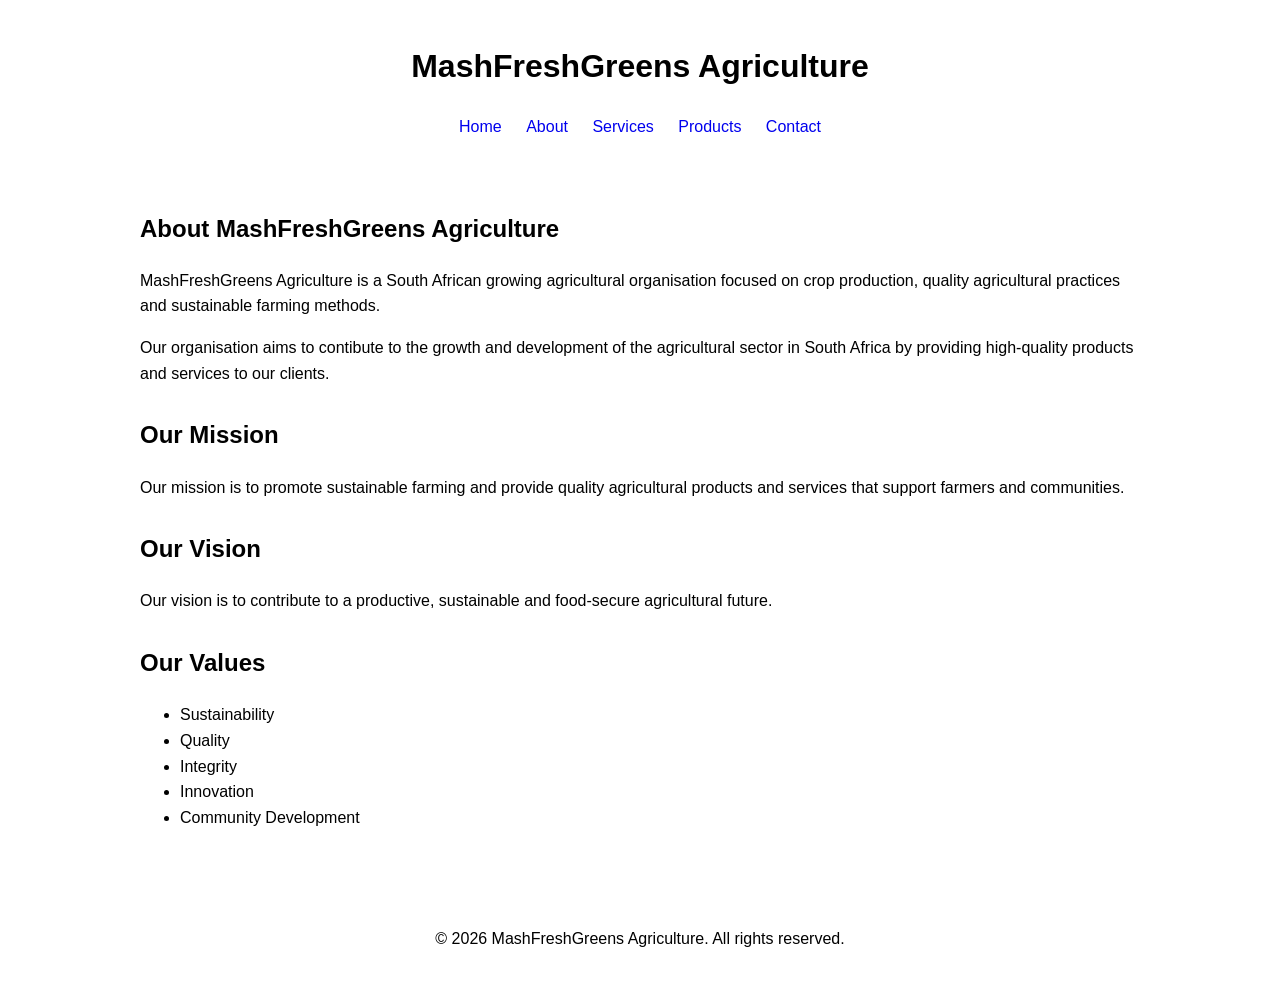
==== about.html @ dee6584e "initial commit" ====
<!DOCTYPE html>
<html lang="en">
<head>
    <meta charset="UTF-8">
    <meta name="viewport" content="width=device-width, initial-scale=1.0">

    <title>MashFreshGreens Agriculture | About</title>
    <link rel="stylesheet" href="css/style.css">

</head>
<body>
    <header>
        <h1>MashFreshGreens Agriculture</h1>
        <nav>
            <a href="index.html">Home</a>
            <a href="about.html">About</a>
            <a href="services.html">Services</a>
            <a href="products.html">Products</a>
            <a href="contact.html">Contact</a>
        </nav>
   
    </header>
    <main>
        <section>
            <h2>About MashFreshGreens Agriculture</h2>

            <p>
                MashFreshGreens Agriculture is a South African growing agricultural organisation focused on crop production, quality agricultural practices and sustainable farming methods.
            </p>

            <p>
                Our organisation aims to contibute to the growth and development of the agricultural sector in South Africa by providing high-quality products and services to our clients. 
            </p>

        </section>
            
        <section>
            <h2>Our Mission</h2>
            <p>
                Our mission is to promote sustainable farming and provide quality agricultural products and services that support farmers and communities.
            </p>
        </section>
        <section>
            <h2>Our Vision</h2>
            <p>
                Our vision is to contribute to a productive, sustainable and food-secure agricultural future.
            </p>
        </section>
        <section>
            <h2>Our Values</h2>
            <ul>
                <li>Sustainability</li>
                <li>Quality</li>
                <li>Integrity</li>
                <li>Innovation</li>
                <li>Community Development</li>
            </ul>
        </section>
    </main>
    <footer>
        <p>&copy; 2026 MashFreshGreens Agriculture. All rights reserved.</p>
</body>
</html>
---- css/style.css ----
body {
    font-family: Arial, sans-serif;
    margin: 0;
    line-height: 1.6;
}

header {
    padding: 20px;
    text-align: center;
}

nav {
    margin-top: 15px;
}

nav a {
    margin: 0 10px;
    text-decoration: green;
}

main {
    max-width: 1000px;
    margin: auto;
    padding: 30px;
}

section {
    margin-bottom: 30px;
}

footer {
    text-align: center;
    padding: 20px;
}
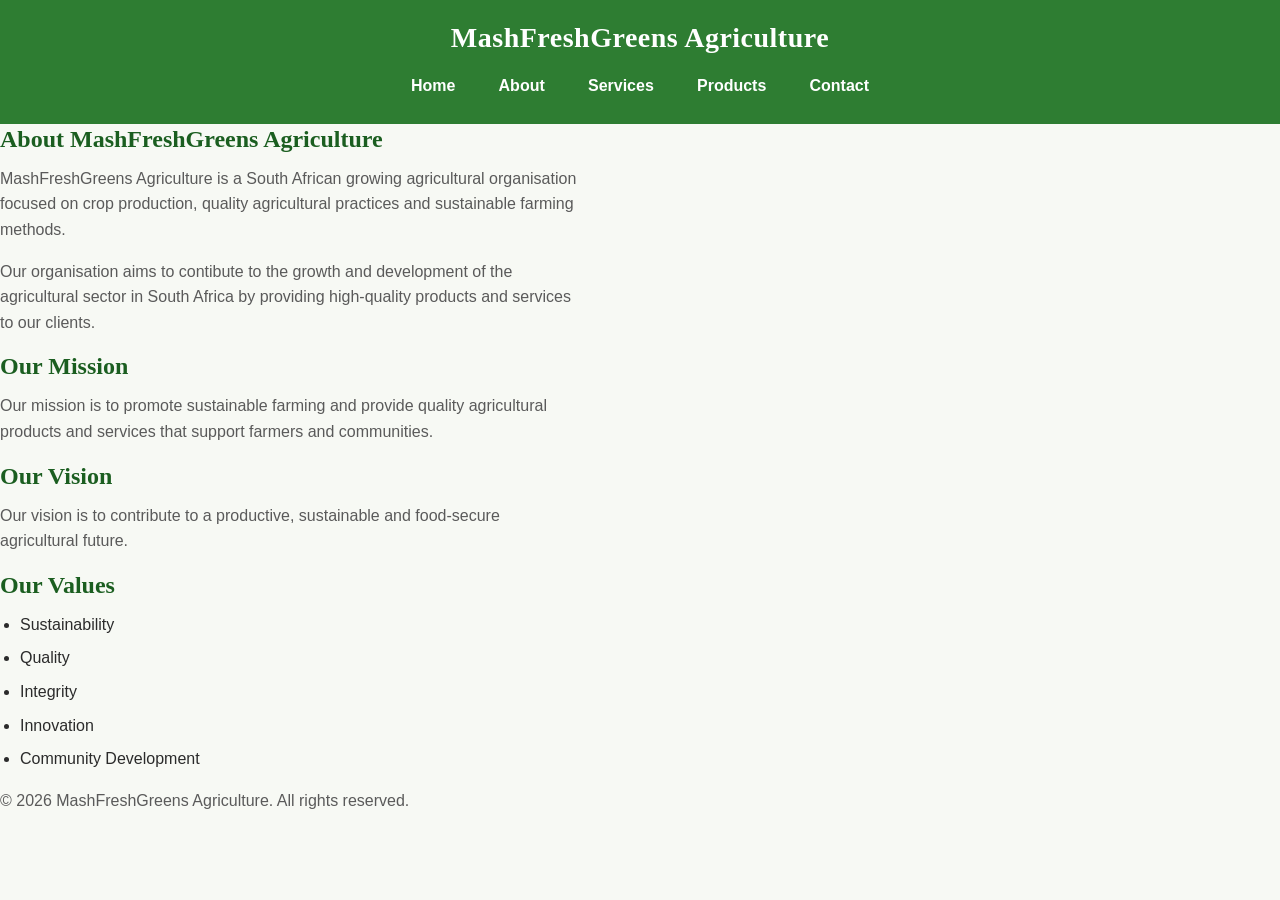
==== commit 7e98c74b: "added a responsive CSS layout with breakpoints" ====
--- a/about.html
+++ b/about.html
@@ -59,5 +59,6 @@
     </main>
     <footer>
         <p>&copy; 2026 MashFreshGreens Agriculture. All rights reserved.</p>
+    </footer>
 </body>
 </html>
--- a/css/style.css
+++ b/css/style.css
@@ -1,34 +1,113 @@
-body {
-    font-family: Arial, sans-serif;
+/*==================================
+    MashFreshGreens Agriculture - Stylesheet
+    Part 2: CSS Styling - Desktop base styles + Responsive Design
+====================================*/
+
+/* 1. CSS Reset / Base Style ------------------------------------------ */
+*{
+    box-sizing: border-box;
     margin: 0;
+    padding: 0;
+}
+
+:root{
+    --colour-primary: #2e7d32;      /* deep leaf green */
+    --colour-primary-dark: #1b5e20;
+    --colour-primary-light: #a5d6a7;
+    --colour-accent: #f9a825;       /* harvest gold */
+    --colour-bg: #f7f9f4;
+    --colour-surface: #ffffff;
+    --colour-text: #2b2b2b;
+    --colour-text-light: #5a5a5a;
+    --font-base: 'Segoe UI', Arial, sans-serif;
+    --font-heading: Georgia, 'Times New Roman', serif;
+    --radius: 8px;
+    --shadow: 0 2px 8px rgba(0, 0, 0, 0.08);
+}
+
+html{
+    font-size: 100%; /* 1rem = 16px, base for rem units */
+    scroll-behavior: smooth;
+}
+
+body{
+    font-family: var(--font-base);
+    background-color: var(--colour-bg);
+    color: var(--colour-text);
     line-height: 1.6;
 }
 
+img{
+    max-width: 100%;
+    height: auto;
+    display: block;
+    border-radius: var(--radius);
+}
+
+a{
+    color: var(--colour-primary-dark);
+}
+
+/* 2. Typography -------------------------------------------------------*/
+h1, h2, h3{
+    font-family: var(--font-heading);
+    color: var(--colour-primary-dark);
+    line-height: 1.25;
+}
+
+h1{
+    font-size: 2rem;
+    letter-spacing: 0.5px;
+}
+
+h2{
+    font-size: 1.5rem;
+    margin-bottom: 0.75rem;
+}
+
+p{
+    margin-bottom: 1rem;
+    color: var(--colour-text-light);
+    max-width: 65ch; /* limit line length for better readability */
+}
+
+ul {
+    margin: 0 0 1rem 1.25rem;
+}
+
+li {
+    margin-bottom: 0.5rem;    
+}
+
+/* 3. Header and Navigation -------------------------------------------------------*/
 header {
-    padding: 20px;
+    background-color: var(--colour-primary);
+    color: #fff;
+    padding: 1.25rem 1.5rem;
+    display: flex;
+    flex-direction: column;
+    align-items: center;
+    gap: 0.75rem;
+}
+
+header h1 {
+    color: #fff;
+    font-size: 1.75rem;
     text-align: center;
 }
 
 nav {
-    margin-top: 15px;
+    display: flex;
+    flex-wrap: wrap;
+    justify-content: center;
+    gap: 0.5rem 1.5rem;
 }
 
 nav a {
-    margin: 0 10px;
-    text-decoration: green;
+    color: #fff;
+    text-decoration: none;
+    font-weight: 600;
+    padding: 0.35rem 0.6rem;
+    border-radius: var(--radius);
+    transition: background-color 0.2s ease; color 0.2s ease;
 }
-
-main {
-    max-width: 1000px;
-    margin: auto;
-    padding: 30px;
-}
-
-section {
-    margin-bottom: 30px;
-}
-
-footer {
-    text-align: center;
-    padding: 20px;
-}
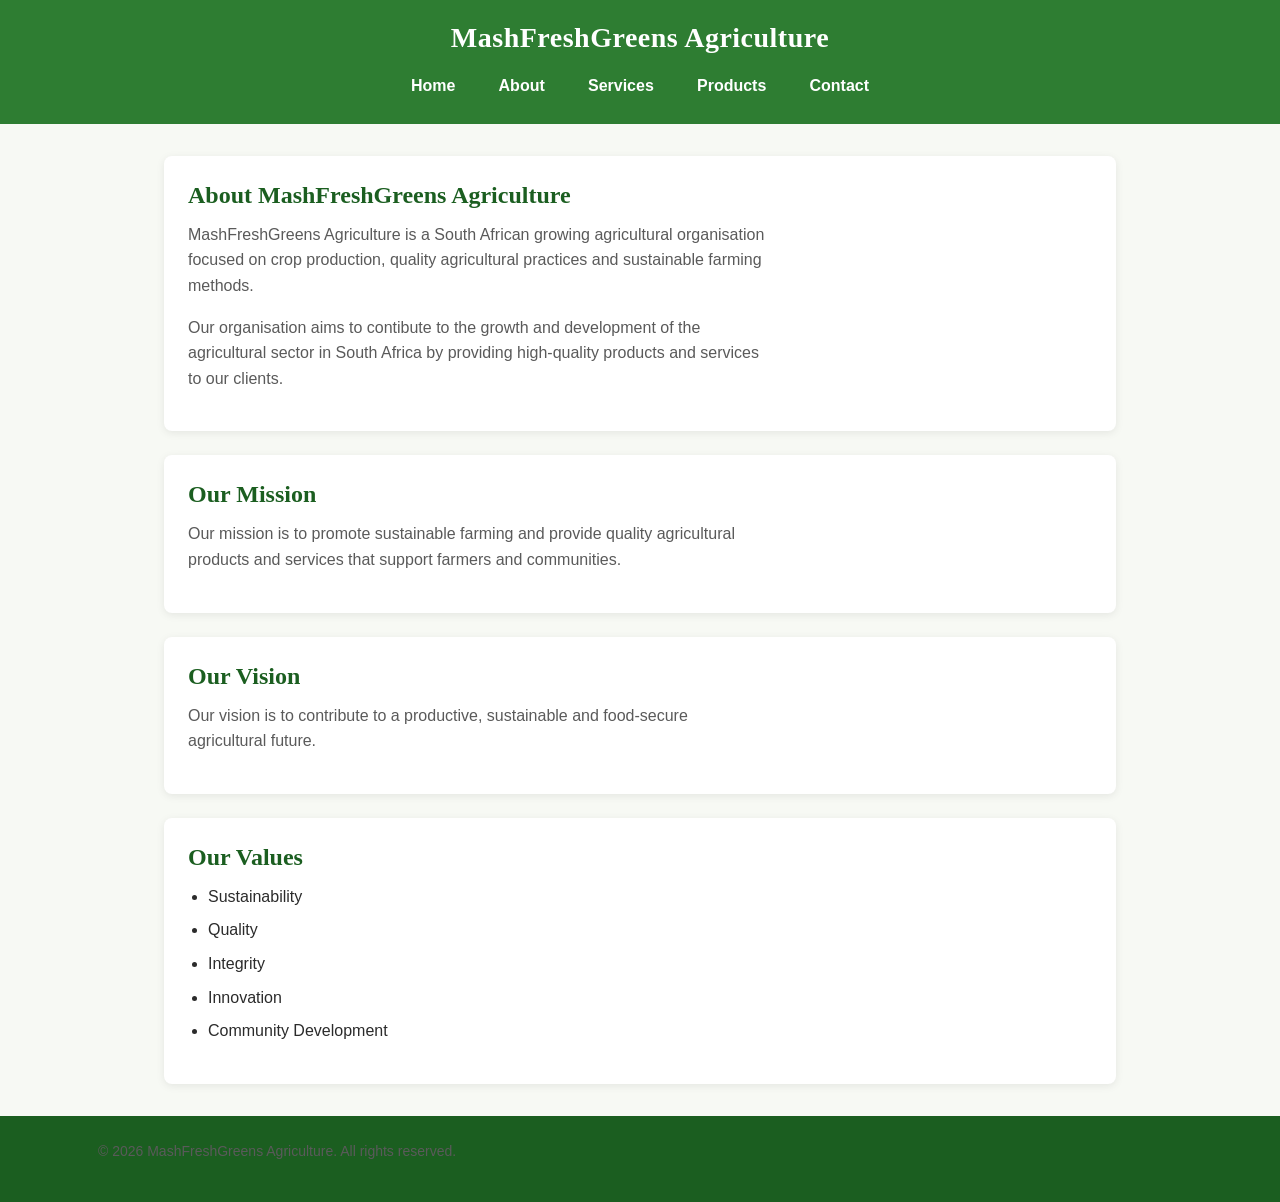
==== commit aff65cf7: "Added comments to the about page" ====
--- a/about.html
+++ b/about.html
@@ -9,6 +9,7 @@
 
 </head>
 <body>
+    <!-- Same header/nav as every other page, so the user always has consistent orientation on the site -->
     <header>
         <h1>MashFreshGreens Agriculture</h1>
         <nav>
@@ -21,6 +22,7 @@
    
     </header>
     <main>
+        <!-- Intro paragraph telling the visitor who we are as an organisation -->
         <section>
             <h2>About MashFreshGreens Agriculture</h2>
 
@@ -33,19 +35,22 @@
             </p>
 
         </section>
-            
+         
+        <!-- Mission: split into its own section so it's scannable rather than buried in a wall of text -->
         <section>
             <h2>Our Mission</h2>
             <p>
                 Our mission is to promote sustainable farming and provide quality agricultural products and services that support farmers and communities.
             </p>
         </section>
+        <!-- Vision: kept separate from Mission for clarity, since they answer different questions (what we do now vs. what we're working toward) -->
         <section>
             <h2>Our Vision</h2>
             <p>
                 Our vision is to contribute to a productive, sustainable and food-secure agricultural future.
             </p>
         </section>
+        <!-- Core values as a bulleted list so they're quick to skim rather than a paragraph -->
         <section>
             <h2>Our Values</h2>
             <ul>
@@ -57,6 +62,10 @@
             </ul>
         </section>
     </main>
+    <!--
+        CORRECTION (from part 1): this closing </footer> tag was previously
+        missing.
+    -->
     <footer>
         <p>&copy; 2026 MashFreshGreens Agriculture. All rights reserved.</p>
     </footer>
--- a/css/style.css
+++ b/css/style.css
@@ -109,5 +109,198 @@
     font-weight: 600;
     padding: 0.35rem 0.6rem;
     border-radius: var(--radius);
-    transition: background-color 0.2s ease; color 0.2s ease;
-}
+    transition: background-color 0.2s ease, color 0.2s ease;
+}
+
+nav a:hover,
+nav a:focus {
+    background-color: var(--colour-accent);
+    color: var(--colour-primary-dark);
+}
+
+nav a.active {
+    background-color: var(--colour-primary-dark);
+    color: #fff;
+}
+
+/* 4. Main Content -------------------------------------------------------*/
+main {
+    max-width: 62.5rem; /* 1000px */
+    margin: 0 auto;
+    padding: 2rem 1.5rem;
+    display: grid;
+    grid-template-columns: 1fr;
+    gap: 1.5rem;
+}
+
+section {
+    background-color: var(--colour-surface);
+    padding: 1.5rem;
+    border-radius: var(--radius);
+    box-shadow: var(--shadow);
+}
+
+/* 5. gallery and product cards -------------------------------------------------------*/
+.gallery {
+    display: grid;
+    grid-template-columns: repeat(2, 1fr);
+    gap: 1.5rem;
+    background: none;
+    box-shadow: none;
+    padding: 0;
+}
+
+.gallery-item {
+    background-color: var(--colour-surface);
+    padding: 1rem;
+    border-radius: var(--radius);
+    box-shadow: var(--shadow);
+    text-align: center;
+    transition: transform 0.2s ease; 
+}
+
+.gallery-item:hover {
+    transform: translateY(-4px);
+}
+
+.gallery-item h2 {
+    font-size: 1.15rem;
+    margin-bottom: 0.75rem;
+}
+
+/* 6. Forms (Contact Page) -------------------------------------------------------*/
+form {
+    display: flex;
+    flex-direction: column;
+    max-width: 30rem;
+}
+
+label {
+    font-weight: 600;
+    margin-bottom: 0.75rem;
+    margin-bottom: 0.25rem;
+}
+
+input,
+textarea {
+    font-family: var(--font-base);
+    font-size: 1rem;
+    padding: 0.6rem;
+    border: 1px solid #cfd8cf;
+    border-radius: var(--radius);
+    background-color: var(--colour-bg);
+}
+
+input:focus,
+textarea:focus {
+    outline: none;
+    border-color: var(--colour-primary);
+    box-shadow: 0 0 0 3px var(--colour-primary-light);
+}
+
+input[type="submit"] {
+    margin-top: 1rem;
+    background-color: var(--colour-primary);
+    color: #fff;
+    border: none;
+    font-weight: 600;
+    cursor: pointer;
+    transition: background-color 0.2s ease;
+}
+
+input[type="submit"]:hover{
+    background-color: var(--colour-primary-dark);
+}
+
+input[type="submit"]:active{
+    background-color: var(--colour-accent);
+    color: var(--colour-primary-dark);
+}
+
+iframe {
+    width: 100%;
+    max-width: 37.5rem; /* 600px */
+    border-radius: var(--radius);
+    margin-top: 0.75rem;
+}
+
+/* 7. Footer -------------------------------------------------------*/
+footer {
+    text-align: center;
+    padding: 1.5rem;
+    background-color: var(--colour-primary-dark);
+    color: #fff;
+    font-size: 0.875rem;
+}
+
+/*  ==============================
+    8. Responsive Design - Breakpoints
+    Mobile-first overrides are avoided here since the base above is desktop;
+    instead we scale down at tablet and mobile breakpoints using media queries.
+    ================================= */
+
+    /* Tablet breakpoint: 768px and below */
+    @media screen and (max-width: 48rem) {
+        header h1 {
+            font-size: 1.5rem;
+        }
+
+        main {
+            padding: 1.5rem 1rem;
+            gap: 1.25rem;
+        }
+
+        .gallery {
+            grid-template-columns: 1fr 1fr;
+            gap: 1rem;
+        }
+
+        h2 {
+            font-size: 1.3rem;
+        }
+    }
+
+    /* Mobile breakpoint: 480px and below */
+    @media screen and (max-width: 30rem) {
+        header {
+            padding: 1rem;
+        }
+
+        nav {
+            flex-direction: column;
+            gap: 0.5rem;
+            width: 100%;
+        }
+
+        nav a {
+            width: 100%;
+            text-align: center;
+        }
+
+        main {
+            padding: 1rem 0.75rem;
+        }
+
+        section {
+            padding: 1rem;
+        }
+
+        .gallery {
+            grid-template-columns: 1fr;
+        }
+
+        h1 {
+            font-size: 1.4rem;
+        }
+
+        h2 {
+            font-size: 1.15rem;
+        }
+
+        form {
+            max-width: 100%;
+        }
+    }
+                
+
+        
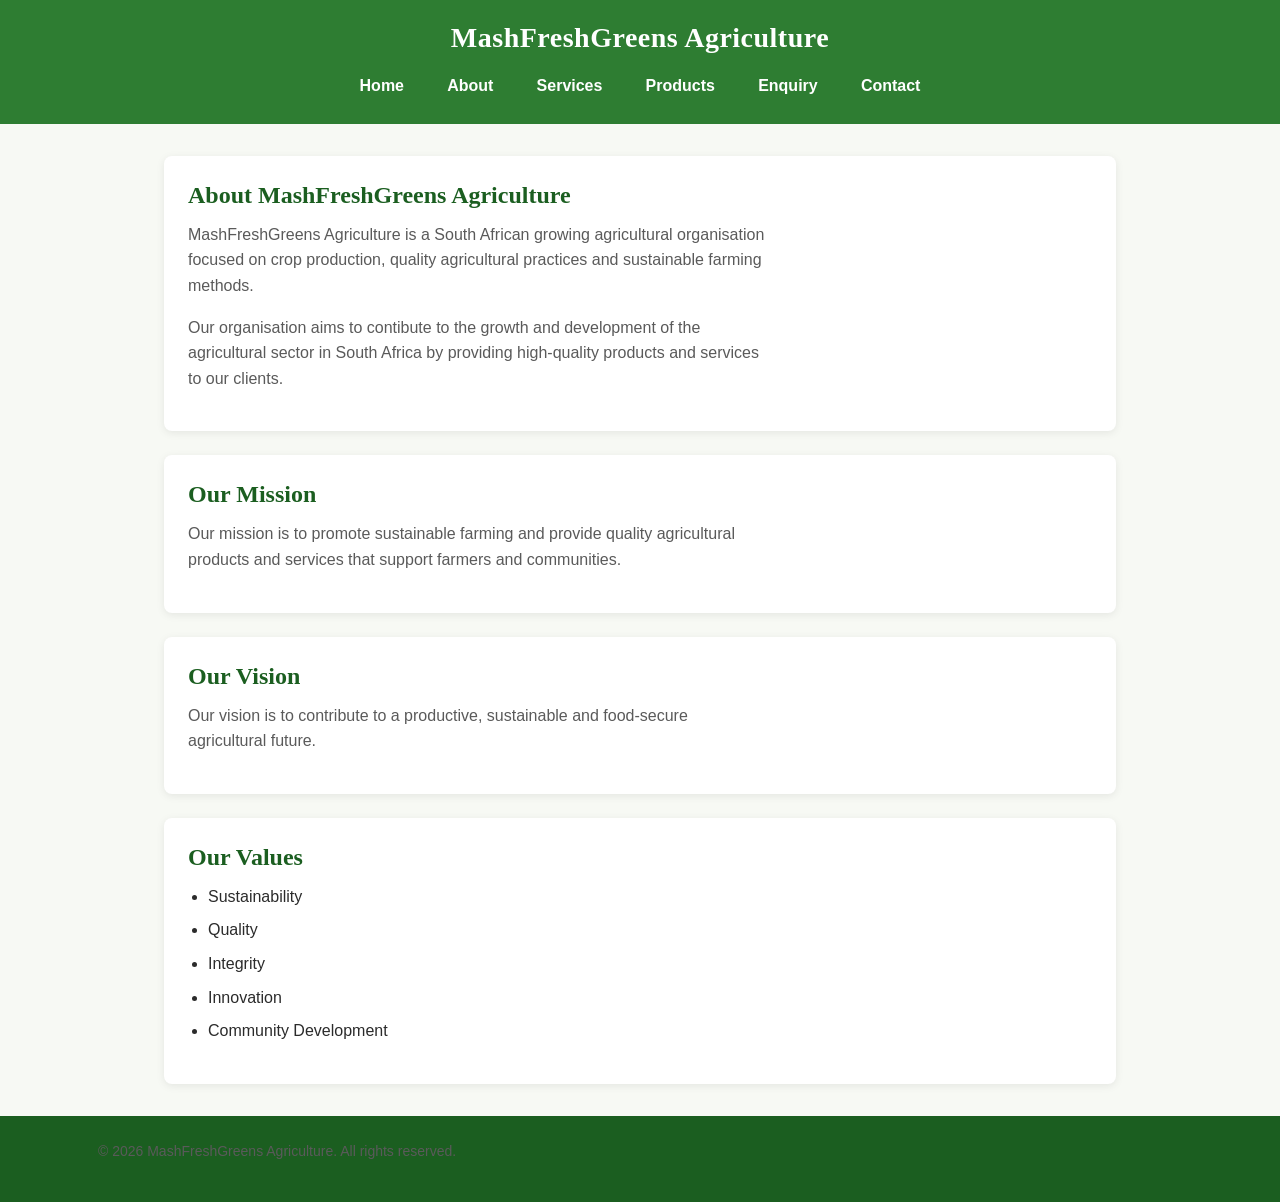
==== commit ae78dafc: "Add SEO meta tags, and Enquiry nav link" ====
--- a/about.html
+++ b/about.html
@@ -5,6 +5,8 @@
     <meta name="viewport" content="width=device-width, initial-scale=1.0">
 
     <title>MashFreshGreens Agriculture | About</title>
+    <meta name="description" content="Learn about MashFreshGreens Agriculture's mission, vision and values as a South African organisation focused on sustainable crop production.">
+    <meta name="keywords" content="about MashFreshGreens, agriculture mission, sustainable farming vision, South Africa agriculture">
     <link rel="stylesheet" href="css/style.css">
 
 </head>
@@ -17,6 +19,7 @@
             <a href="about.html">About</a>
             <a href="services.html">Services</a>
             <a href="products.html">Products</a>
+            <a href="enquiry.html">Enquiry</a>
             <a href="contact.html">Contact</a>
         </nav>
    
@@ -69,5 +72,7 @@
     <footer>
         <p>&copy; 2026 MashFreshGreens Agriculture. All rights reserved.</p>
     </footer>
+
+    <script src="js/script.js"></script>
 </body>
 </html>
--- a/css/style.css
+++ b/css/style.css
@@ -1,6 +1,7 @@
 /*==================================
     MashFreshGreens Agriculture - Stylesheet
     Part 2: CSS Styling - Desktop base styles + Responsive Design
+    Part 3: Interactive elements (accordion, lightbox, map) + form states
 ====================================*/
 
 /* 1. CSS Reset / Base Style ------------------------------------------ */
@@ -182,7 +183,8 @@
 }
 
 input,
-textarea {
+textarea,
+select {
     font-family: var(--font-base);
     font-size: 1rem;
     padding: 0.6rem;
@@ -192,7 +194,8 @@
 }
 
 input:focus,
-textarea:focus {
+textarea:focus,
+select:focus {
     outline: none;
     border-color: var(--colour-primary);
     box-shadow: 0 0 0 3px var(--colour-primary-light);
@@ -215,6 +218,46 @@
 input[type="submit"]:active{
     background-color: var(--colour-accent);
     color: var(--colour-primary-dark);
+}
+
+input[type="submit"]:disabled {
+    opacity: 0.6;
+    cursor: not-allowed;
+}
+
+/* Part 3 validation + AJAX status styling, invalid marks a field that failed validation (red border). The error-message span next to each field holds that field's specific message. The form-status is the single AJAX-result message shown after submit - colour-coded so success/failure is obvious at a glance without the user needing to read the text. */
+input:invalid,
+textarea:invalid,
+select:invalid {
+    border-color: #c62828; /* red for invalid */
+}
+
+.error-message {
+    display: block;
+    color: #c62828;
+    font-size: 0.875rem;
+    min-height: 1.1rem; /* reserve space for error message */
+}
+
+.form-status {
+    margin-top: 1rem;
+    padding: 0.75rem;
+    border-radius: var(--radius);
+    font-weight: 600;
+}
+
+.form-status:empty {
+    display: none; /* hide when empty */
+}
+
+.form-status.success {
+    background-color: #e8f5e9; /* light green */
+    color: var(--colour-primary);
+}
+
+.form-status.error {
+    background-color: #fdecea; /* light red */
+    color: #c62828;
 }
 
 iframe {
@@ -233,8 +276,124 @@
     font-size: 0.875rem;
 }
 
+/* ==============================
+   8. Part 3: Interactive Elements
+    ================================= */
+
+/* 8.1 Accordion (Services Page) Each header is a real button not just a div, so it's keyboard-focusable and screen-reader friendly. The panel's max-height is animated via CSS transition rather than display: none/block, which is what gives the smooth slide effect.*/
+.accordion-item {
+    border-bottom: 1px solid #e0e6e0;
+}
+
+.accordion-header {
+    width: 100%;
+    text-align: left;
+    background: none;
+    border: none;
+    font-family: var(--font-base);
+    font-size: 1.05rem;
+    font-weight: 600;
+    color: var(--colour-primary-dark);
+    padding: 0.9rem 0.25rem;
+    cursor: pointer;
+    position: relative;
+}
+
+/* Add a plus/minus icon to the accordion header */
+.accordion-header::after {
+    content: '+';
+    position: absolute;
+    right: 0.25rem;
+    font-size: 1.3rem;
+    transition: transform 0.2s ease;
+}   
+
+.accordion-item.open .accordion-header::after {
+    content: "\2212"; /* Unicode minus sign */
+}
+
+.accordion-panel {
+    max-height: 0;
+    overflow: hidden;
+    transition: max-height 0.3s ease;
+}
+
+.accordion-item.open .accordion-panel {
+    max-height: 12rem; /* adjust as needed for content */
+}
+
+.accordion-panel p {
+    padding: 0 0.25rem 1rem;
+}
+
+/*8.2 Service search box------------------------------------------------*/
+#service-search {
+    width: 100%;
+    max-width: 25rem;
+    margin: 0.75rem 0 1rem;
+}
+
+#no-results {
+    color: var(--colour-text-light);
+    font-style: italic;
+}
+
+/* 8.3 Lightbox (Gallery Page) -------------------------------------------------------*/
+.lightbox {
+    position: fixed;
+    inset: 0;
+    background-color: rgba(0, 0, 0, 0.85);
+    display: flex;
+    flex-direction: column;
+    align-items: center;
+    justify-content: center;
+    opacity: 0;
+    visibility: hidden;
+    transition: opacity 0.2s ease;
+    z-index: 1000;
+    padding: 1.5rem;
+}
+
+.lightbox.open {
+    opacity: 1;
+    visibility: visible;
+}
+
+.lightbox img {
+    max-width: min(90vw, 50rem);
+    max-height: 75vh;
+    border-radius: var(--radius);
+}
+
+.lightbox p {
+    color: #fff;
+    margin-top: 1rem;
+    text-align: center;
+}
+
+.lightbox-close {
+    position: absolute;
+    top: 1.5rem;
+    right: 1.5rem;
+    background: none;
+    border: none;
+    color: #fff;
+    font-size: 2.5rem;
+    line-height: 1;
+    cursor: pointer;
+}
+
+/* 8.4 Interactive Map -------------------------------------------------------*/
+#map {
+    height: 22rem;
+    width: 100%;
+    border-radius: var(--radius);
+    margin-top: 0.75rem;
+    z-index: 1;
+}
+    
 /*  ==============================
-    8. Responsive Design - Breakpoints
+    9. Responsive Design - Breakpoints
     Mobile-first overrides are avoided here since the base above is desktop;
     instead we scale down at tablet and mobile breakpoints using media queries.
     ================================= */
@@ -258,6 +417,10 @@
         h2 {
             font-size: 1.3rem;
         }
+
+        #map {
+            height: 18rem;
+        }
     }
 
     /* Mobile breakpoint: 480px and below */
@@ -300,6 +463,15 @@
         form {
             max-width: 100%;
         }
+
+        #map {
+            height: 15rem;
+        }
+
+        .lightbox-close {
+            top: 0.75rem;
+            right: 1rem;
+        }
     }
                 
 
